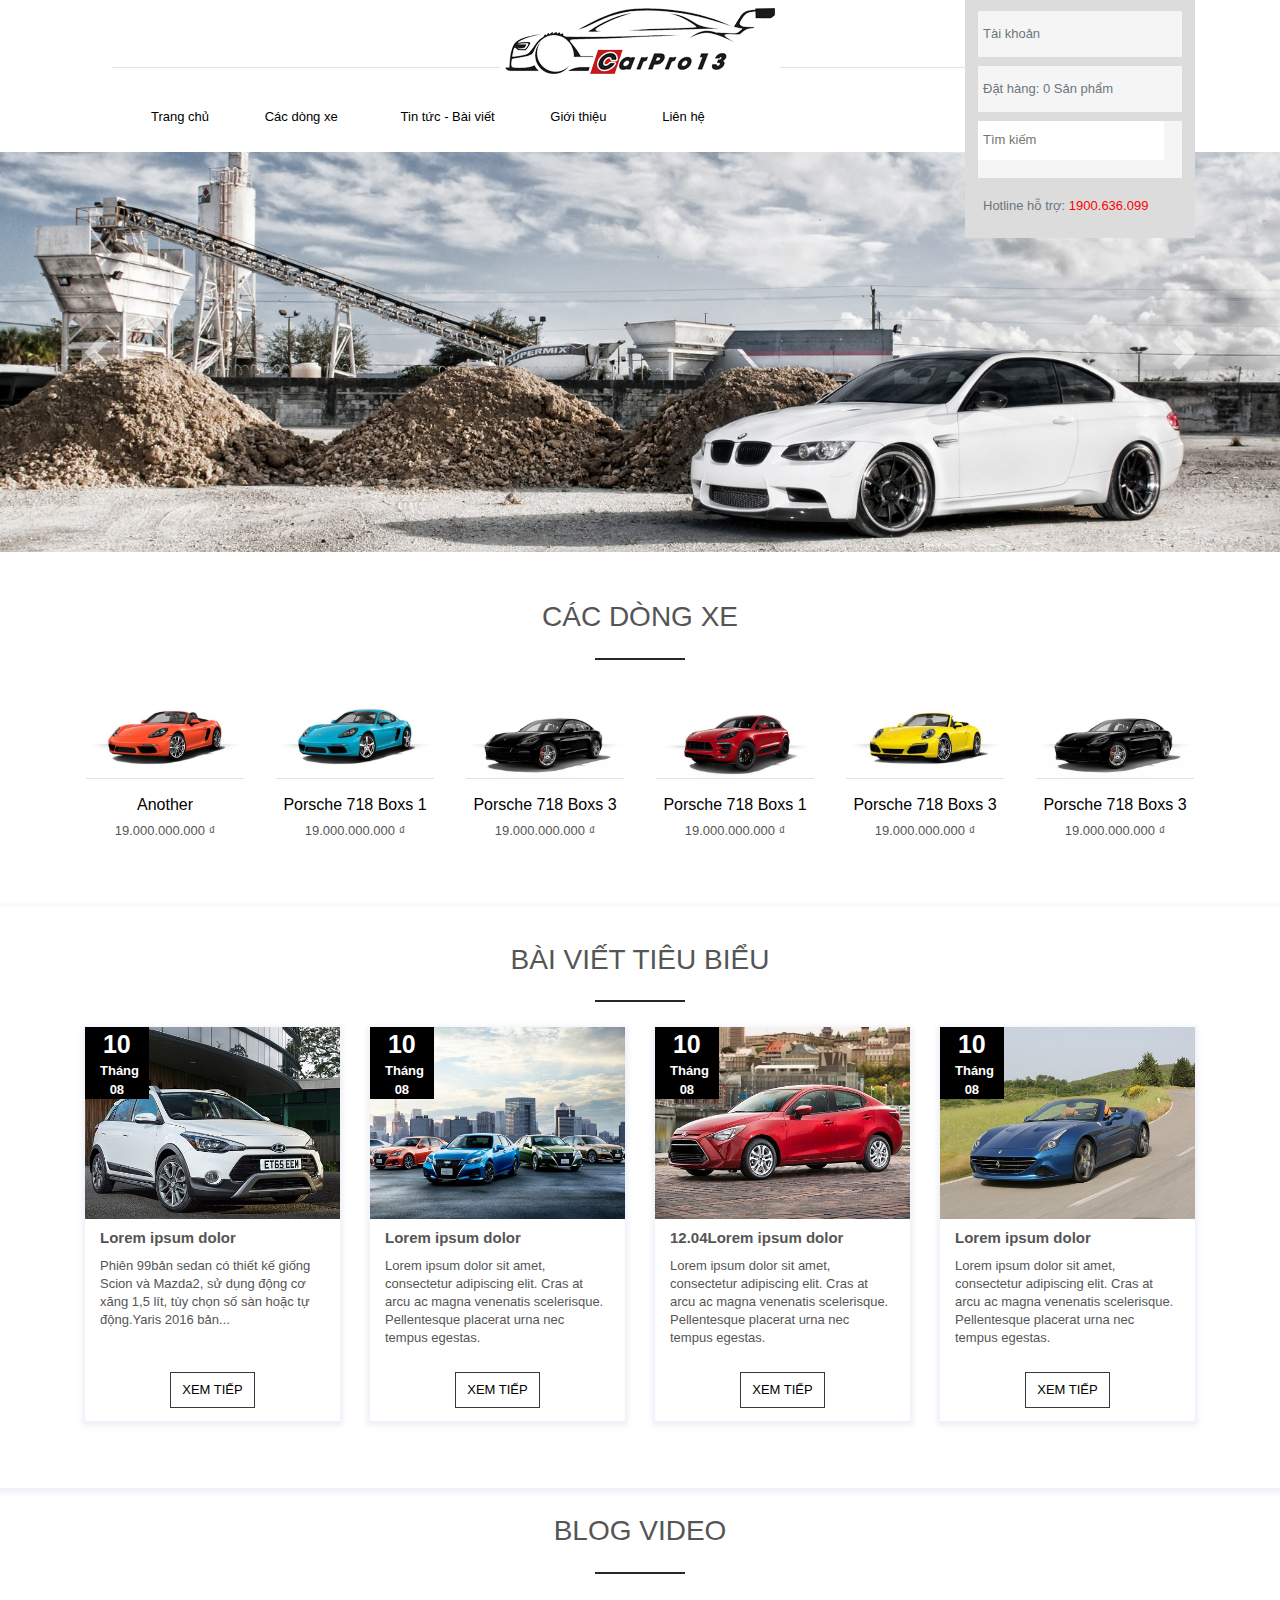
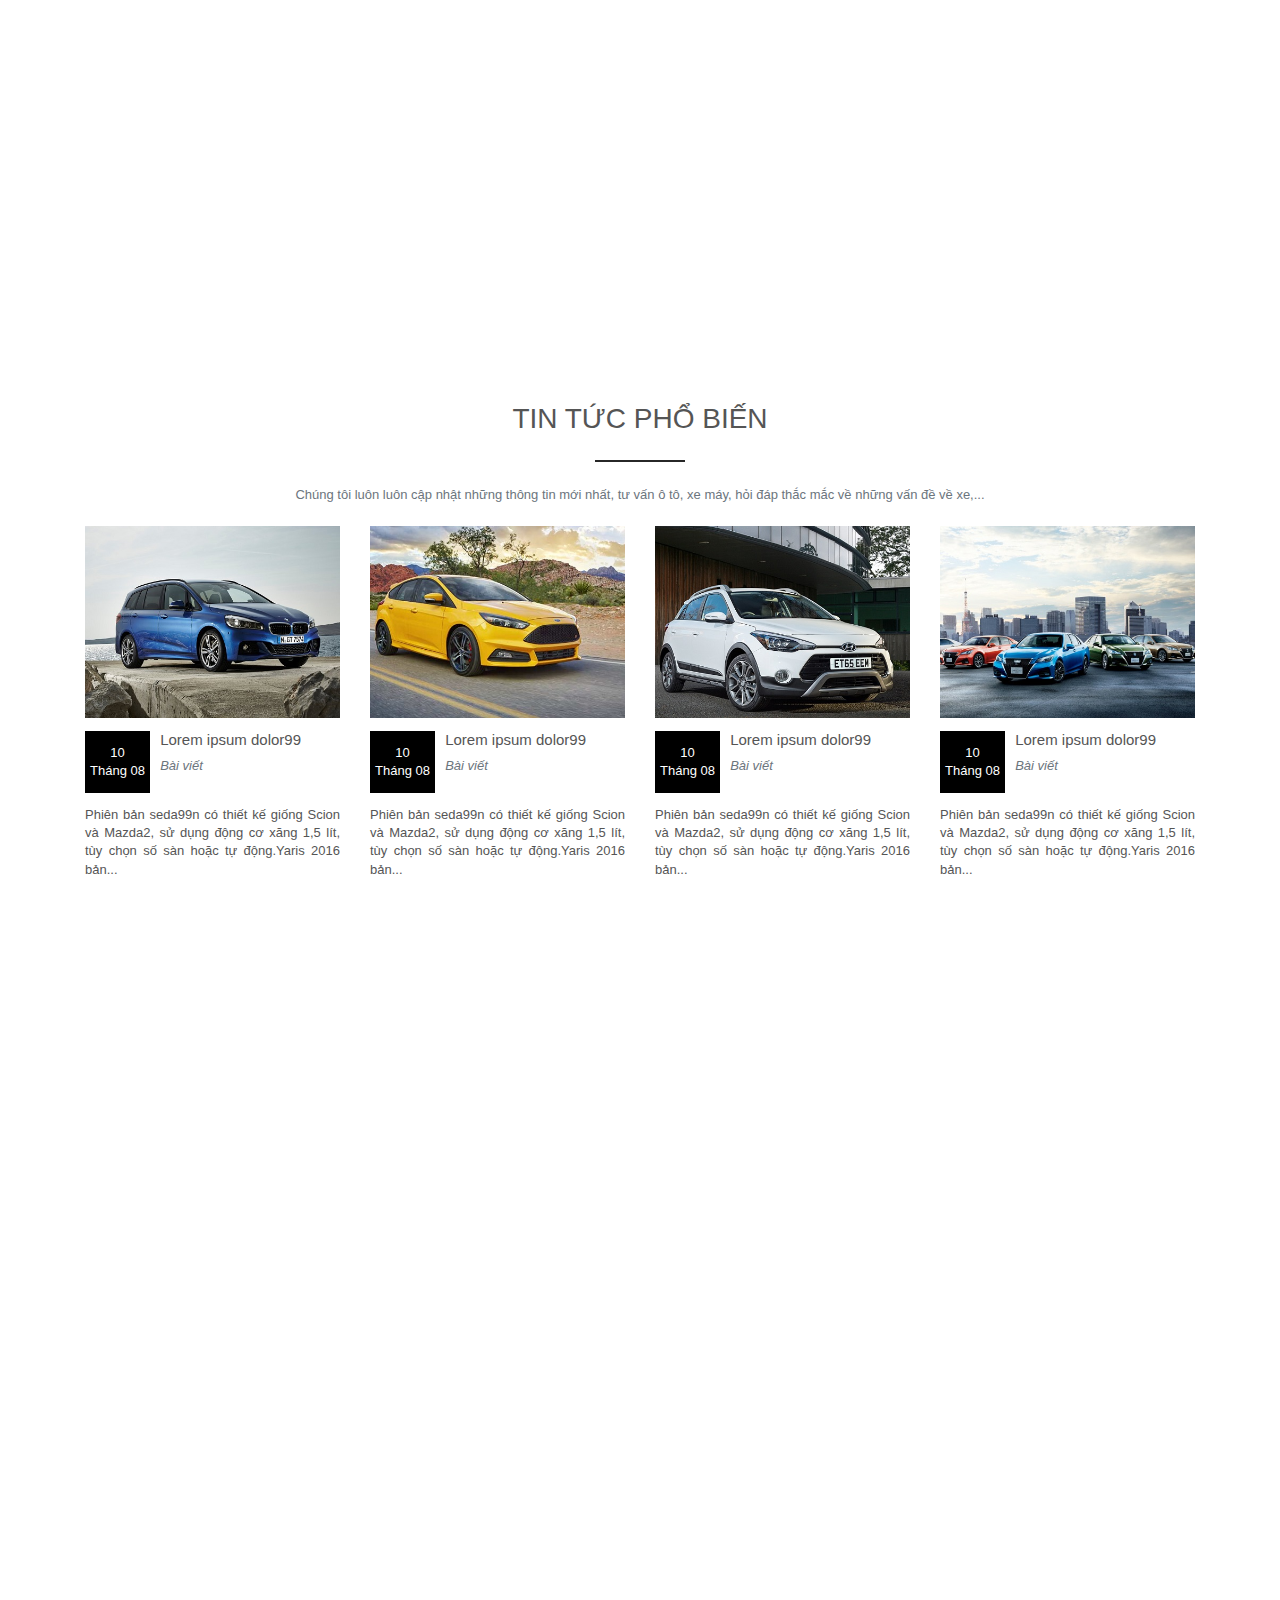
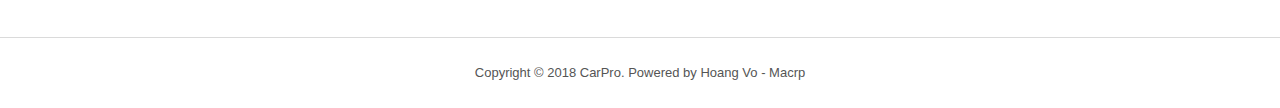
==== index.html @ 5f3abf49 "giao dien sieu xe" ====
<!doctype html>
<html lang="en">
  <head>
    <!-- Required meta tags -->
    <title>Giao diện siêu xe | Hoàng Huy MacRP</title>
    <meta charset="utf-8">
    <meta name="viewport" content="width=device-width, initial-scale=1, shrink-to-fit=no">
      <link rel="shortcut icon" href="themes/favicon.png" type="image/png" />
    <!-- Bootstrap CSS -->
     <link rel="stylesheet" href="https://maxcdn.bootstrapcdn.com/bootstrap/4.0.0/css/bootstrap.min.css" integrity="sha384-Gn5384xqQ1aoWXA+058RXPxPg6fy4IWvTNh0E263XmFcJlSAwiGgFAW/dAiS6JXm" crossorigin="anonymous">
      <link rel="stylesheet" href="https://use.fontawesome.com/releases/v5.1.0/css/all.css" integrity="sha384-lKuwvrZot6UHsBSfcMvOkWwlCMgc0TaWr+30HWe3a4ltaBwTZhyTEggF5tJv8tbt" crossorigin="anonymous">
<!--      css by me-->
      <link media="all" type="text/css" href="themes/css/main.css" rel="stylesheet">
	   <link media="all" type="text/css" href="themes/css/reponsive.css" rel="stylesheet">
<!--      wow animate-->
	  	<link rel="stylesheet" href="themes/css/animate.css">
        <script src="themes/js/wow.min.js"></script>
              <script>
              new WOW().init();
              </script>
        
  </head>
  <body>
		<header>
			<div class="container">
				<div class="text-center">
					<span class="my-left-logo"></span>
					<a href="index.html"><img src="images/logo.png" alt="logo"></a>
					<span class="my-right-logo"></span>
				</div>
				<div class="text-center my-user my-martopbot1em my-not-desktop">
					
					<div class="row my-martopbot1em">
						<div class="col-2 offset-3"><i class="fas fa-user"></i></div>
						<div class="col-2"><i class="fas fa-shopping-basket"></i></div>
						<div class="col-2">00₫</div>					
					</div>
					<div>Hotline hỗ trợ: <span class="my-color-red">1900.636.099</span></div>
				
				</div>
			
			</div>
                <div class="my-not-desktop">
                            <div class="container">
                                <div class="row mb-3">

                                    <div class="my-menu col-3 offset-1 text-center" data-toggle="collapse" href="#collapseExample" role="button" aria-expanded="false" aria-controls="collapseExample">Menu <i class="fas fa-angle-down"></i></div>

                                    <div class="my-search col-8">
                                        <form>
                                            <input type="search" placeholder="Tìm kiếm" class="col-8" style="padding-left:30%">
                                            <button type="submit" class="col-2"><i class="fas fa-search"></i></button>							
                                        </form>							
                                    </div>							
                                </div>
                            </div>
							<div class="collapse col-12 col-sm-12 my-list-menu" id="collapseExample">
								
										<ul class="col-12 col-sm-12">
                                            <li><a href="index.html">Trang chủ</a></li>	
                                            <li><a href="view-all-items.html">Các dòng xe</a></li>
                                            <li><a href="news.html">Tin tức - Bài viết</a></li>
                                            <li><a href="intro.html">Giới thiệu</a></li>
                                            <li><a href="contact.html">Liên hệ</a></li>
										</ul>
								
							</div>
				</div>
            <div class="container my-only-dekstop">
                <div class="my-top-menu my-relative">
                    <ul>
                        <li><a href="index.html">Trang chủ</a></li>	
                        <li class="my-cusor"><a href="view-all-items.html">Các dòng xe</a>&nbsp;&nbsp;<i class="fas fa-angle-down"></i>
                            <ul class="my-submenu1 wow fadeInUp">
                                <li>
                                    <a href="view-all-items.html">Porsche 991</a> &nbsp;&nbsp;<i class="fas fa-angle-right float-right mr-3"></i>
                                        <ul class="my-submenu2">
                                            <li><a href="#">Porsche Thailand</a></li>
                                            <li><a href="#">Porsche Malysia</a></li>
                                        </ul>          
                                </li>
                                <li><a href="#">Porsche Macan</a></li>
                                <li><a href="#">Porsche Lampor</a></li>                                
                                <li><a href="#">Porsche Panamerado</a></li>
                            
                            </ul>
                        
                        
                        </li>
                        <li><a href="news.html">Tin tức - Bài viết</a></li>
                        <li><a href="intro.html">Giới thiệu</a></li>
                        <li><a href="contact.html">Liên hệ</a></li>
                    
                    </ul>
                    <div class="my-box-top-right">
                        <div class="text-secondary">
                            
                            <div data-toggle="collapse" href="#collapseExample1" role="button" aria-expanded="false" aria-controls="collapseExample1" class="py-1">Tài khoản <span class="float-right pr-2"><i class="fas fa-chevron-down"></i></span></div>
                            <div class="collapse bg-white py-2 px-1 border-top border-dark" id="collapseExample1">
                                <div class="py-1"><a href="#">Đăng ký</a></div>
                                <div class="pt-1"><a href="#">Đăng nhập</a></div>
                            </div>
                        
                        </div>
                        <div class="text-secondary">
                            <div data-toggle="collapse" href="#collapseExample2" role="button" aria-expanded="false" aria-controls="collapseExample2" class="py-1">Đặt hàng:	0 Sản phẩm <span class="float-right pr-2"><i class="fas fa-chevron-down"></i></span></div>
                            <div class="collapse" id="collapseExample2">
                                <div class="col-6 p-2 mx-auto my-1 bg-white text-center border border-dark my-hoverbgdark-text-white my-cusor">
                                    <span>GIỎ HÀNG</span>
                                
                                </div>
                            </div>
                        
                        </div>
                        <div>
                            <form>
                                 <input type="search" placeholder="Tìm kiếm">
                                 <button type="submit" class="col-2"><i class="fas fa-search"></i></button>							
                            </form>	
                        </div>
                        <div class="text-secondary">Hotline hỗ trợ: <span style="color:red">1900.636.099</span></div>
                    
                    </div>
                </div>
            
            </div>
			
			
				

		</header>
	 <main id='home'>
		 <!--		 slideshow-->
	  	
			<div id="carouselExampleControls" class="carousel slide" data-ride="carousel">
			  <div class="carousel-inner">
				<div class="carousel-item active">
				  <img class="d-block w-100" src="images/slide_1.jpg" alt="First slide">
				</div>
				<div class="carousel-item">
				  <img class="d-block w-100" src="images/slide_2.jpg" alt="Second slide">
				</div>
				<div class="carousel-item">
				  <img class="d-block w-100" src="images/slide_3.jpg" alt="Third slide">
				</div>
			  </div>
			  <a class="carousel-control-prev my-zoom-btn" href="#carouselExampleControls" role="button" data-slide="prev">
				<span class="carousel-control-prev-icon" aria-hidden="true"></span>
				<span class="sr-only">Previous</span>
			  </a>
			  <a class="carousel-control-next my-zoom-btn" href="#carouselExampleControls" role="button" data-slide="next">
				<span class="carousel-control-next-icon" aria-hidden="true"></span>
				<span class="sr-only">Next</span>
			  </a>
			</div>
		 <section>
<!--            content site/-->
		 	<div class="container text-center">
			 	<div class="mt-5 mb-4"><h3>CÁC DÒNG XE</h3></div>
                <div class="my-top-line-title"></div>
			 	<div class="row my-cars wow bounceIn">
			
                    <div>
                        <div class="border-#dee2e64d border-bottom mt-1 mb-3 mx-3">
                            <a href="view-all-items.html">
                            <img class="img-fluid" src="images/iris_large.jpg" alt="Carousel 4">
                            </a>
                        </div>
                        <div>
                            <h2 class="p-b-2"><a href="view-all-items.html">Another</a></h2><div>19.000.000.000 ₫</div>

                        </div>
                    </div>
                        <div>
                        <div class="border-#dee2e64d border-bottom mt-1 mb-3 mx-3">
                            <a href="view-all-items.html">
                            <img class="img-fluid" src="images/iris__6__large.jpg" alt="Carousel 5">
                            </a>
                        </div>
                        <div>
                            <h2 class="p-b-2"><a href="view-all-items.html">Porsche 718 Boxs 1</a></h2><div>19.000.000.000 ₫</div>

                        </div>
                    </div>
                    <div>
                        <div class="border-#dee2e64d border-bottom mt-1 mb-3 mx-3">
                            <a href="view-all-items.html">
                            <img class="img-fluid" src="images/iris__30__large.jpg" alt="Carousel 6">
                            </a>
                        </div>
                        <div>
                            <h2 class="p-b-2"><a href="view-all-items.html">Porsche 718 Boxs 3</a></h2><div>19.000.000.000 ₫</div>

                        </div>
                    </div>

                    <div>
                        <div class="border-#dee2e64d border-bottom mt-1 mb-3 mx-3">
                            <a href="view-all-items.html">
                            <img class="img-fluid" src="images/iris__24__large.jpg" alt="Carousel 5">
                            </a>
                        </div>
                        <div>
                            <h2 class="p-b-2"><a href="view-all-items.html">Porsche 718 Boxs 1</a></h2><div>19.000.000.000 ₫</div>

                        </div>
                    </div>
                    <div>
                        <div class="border-#dee2e64d border-bottom mt-1 mb-3 mx-3">
                            <a href="view-all-items.html">
                            <img class="img-fluid" src="images/iris__12__large.jpg" alt="Carousel 6">
                            </a>
                        </div>
                        <div>
                            <h2 class="p-b-2"><a href="view-all-items.html">Porsche 718 Boxs 3</a></h2><div>19.000.000.000 ₫</div>

                        </div>
                    </div>
                    <div>
                        <div class="border-#dee2e64d border-bottom mt-1 mb-3 mx-3">
                            <a href="view-all-items.html">
                            <img class="img-fluid" src="images/iris__30__large.jpg" alt="Carousel 6">
                            </a>
                        </div>
                        <div>
                            <h2 class="p-b-2"><a href="view-all-items.html">Porsche 718 Boxs 3</a></h2><div>19.000.000.000 ₫</div>

                        </div>
                    </div>	
        
				
				</div>
			</div>
		 
		 </section>
	<section class="bai-viet-tieu-bieu">
		 	<div class="container pb-5">
                <div class="my-4 text-center"><h3>BÀI VIẾT TIÊU BIỂU</h3></div>			 	
                <div class="my-top-line-title"></div>
			 	<div class="row my-news">
			
                    <div class="col-lg-3">
                            <div>
                                <div class="my-relative">
                                    <div class="col-3 text-center my-absolute" style="background:#000; color:#fff">
                                        <div>10</div>
                                        <div>Tháng 08</div>
                                    </div>
                                    <img class="img-fluid" src="images/blog1.jpg" alt="Carousel 4">
                                </div>
                                <div class="col-12">
                                    <h2 class="p-b-2">Lorem ipsum dolor</h2>
                                    <div>Phiên 99bản sedan có thiết kế giống Scion và Mazda2, sử dụng động cơ xăng 1,5 lít, tùy chọn số sàn hoặc tự động.Yaris 2016 bản...</div>


                                </div>
                                <div class="col-4 p-2 mx-auto bg-white text-center border border-dark my-hoverbgdark-text-white my-cusor">
                                    <a href="detail-news.html" title="xem tiep">XEM TIẾP</a>
                                </div>
                            </div>
                    </div>

                    <div class="col-lg-3">
                        <div>
                            <div class="my-relative">
                                <div class="col-3 text-center my-absolute" style="background:#000; color:#fff">
                                    <div>10</div>
                                    <div>Tháng 08</div>
                                </div>
                                <img class="img-fluid" src="images/blog3.jpg" alt="Carousel 6">
                            </div>
                            <div class="col-12">
                                <h2 class="p-b-2">Lorem ipsum dolor</h2><div>Lorem ipsum dolor sit amet, consectetur adipiscing elit. Cras at arcu ac magna venenatis scelerisque. Pellentesque placerat urna nec tempus egestas.</div>

                            </div>
                            <div class="col-4 p-2 mx-auto bg-white text-center border border-dark my-hoverbgdark-text-white my-cusor">
                                <a href="detail-news.html" title="xem tiep">XEM TIẾP</a>

                            </div>
                        </div>    
                    </div>

                    <div class="col-lg-3">
                        <div>
                            <div class="my-relative">
                                <div class="col-3 text-center my-absolute" style="background:#000; color:#fff">
                                    <div>10</div>
                                    <div>Tháng 08</div>
                                </div>
                                <img class="img-fluid" src="images/blog4_large.jpg" alt="Carousel 5">
                            </div>
                            <div class="col-12">
                                <h2 class="p-b-2"><span class="pull-xs-right">12.04</span>Lorem ipsum dolor</h2><div>Lorem ipsum dolor sit amet, consectetur adipiscing elit. Cras at arcu ac magna venenatis scelerisque. Pellentesque placerat urna nec tempus egestas.</div>

                            </div>
                            <div class="col-4 p-2 mx-auto bg-white text-center border border-dark my-hoverbgdark-text-white my-cusor">
                                <a href="detail-news.html" title="xem tiep">XEM TIẾP</a>
                            </div>
                        </div>    
                    </div>
                    <div class="col-lg-3">
                        <div>
                            <div class="my-relative" >
                                <div class="col-3 text-center my-absolute" style="background:#000; color:#fff">
                                    <div>10</div>
                                    <div>Tháng 08</div>
                                </div>
                                <img class="img-fluid" src="images/blog2.jpg" alt="Carousel 6">
                            </div>
                            <div class="col-12">
                                <h2 class="p-b-2">Lorem ipsum dolor</h2><div>Lorem ipsum dolor sit amet, consectetur adipiscing elit. Cras at arcu ac magna venenatis scelerisque. Pellentesque placerat urna nec tempus egestas.</div>

                            </div>
                            <div class="col-4 p-2 mx-auto bg-white text-center border border-dark my-hoverbgdark-text-white my-cusor">
                                <a href="detail-news.html" title="xem tiep">XEM TIẾP</a>
                            </div>
                        </div>    
                    </div>
				
        
				
				</div>
			</div>
		 
		 </section>
		 <section>
		 	<div class="container my-blog-video">
                <div class="my-4 text-center"><h3 class="text-center">BLOG VIDEO</h3></div>			 	
                <div class="my-top-line-title"></div>
                <div class="row">
                    <article class="col-lg-4 wow fadeInLeft">
                        <div class="row">
                            <div class="col-lg-12">
                                <a href="detail-news.html"><img src="images/image-video1.jpg" alt="video images" id="12"></a>

                            </div>
                            <div class="col-lg-6">
                                <a href="detail-news.html"><img src="images/image-video6.jpg" alt="video images"></a>
                            </div>
                            <div class="col-lg-6">
                                <a href="detail-news.html"><img src="images/image-video7.jpg" alt="video images"></a>
                            </div>
                        </div>    
                    </article>
                        <article class="col-lg-4 wow fadeInUp">  
                            <div class="row">
                                <div class="col-lg-6">
                                    <a href="detail-news.html"><img src="images/image-video6.jpg" alt="video images"></a>
                                </div>
                                <div class="col-lg-6">
                                    <a href="detail-news.html"><img src="images/image-video1.jpg" alt="video images"></a>
                                </div>
                                <div class="col-lg-12">
                                    <a href="detail-news.html"><img src="images/image-video7.jpg" alt="video images"></a>
                                </div>
                            </div>

                        </article> 
                        <article class="col-lg-4 wow fadeInRight">
                            <div class="row">
                                <div class="col-lg-12">
                                    <a href="detail-news.html"><img src="images/image-video6.jpg" alt="video images"></a>
                                </div>
                                <div class="col-lg-6">
                                    <a href="detail-news.html"><img src="images/image-video7.jpg" alt="video images"></a>
                                </div>
                                <div class="col-lg-6">
                                    <a href="detail-news.html"><img src="images/image-video1.jpg" alt="video images"></a>
                                </div>
                            </div>    
                        </article>
				</div>
			</div>
		 
		 
		 </section>
    <section data-aos="zoom-in-down">
		 	<div class="container">
                <div class="text-center mb-4">
                    <div class="my-4 text-center"><h3>TIN TỨC PHỔ BIẾN</h3></div>                     		 	
                    <div class="my-top-line-title"></div>
                    <h5 class="text-secondary">Chúng tôi luôn luôn cập nhật những thông tin mới nhất, tư vấn ô tô, xe máy, hỏi đáp thắc mắc về những vấn đề về xe,...</h5>
                </div>
                <div class="row my-news-popular">
                    <div class="my-border col-lg-3">
                        <div class="col-12 my-marbot1em">						
                            <img class="img-fluid" src="images/blog10.jpg" alt="Carousel 4">
                        </div>
                        <div class="col-12">
                            <div>
                                <div class="text-center float-left" style="background:#000; color:#fff;padding: 1em 5px">
                                    <div>10</div>
                                    <div>Tháng 08</div>
                                </div>
                                <div class="col-12 my-left5per">
                                    <h3 class="p-b-2">Lorem ipsum dolor99</h3>
                                    <i class="fas fa-file-invoice text-secondary"> Bài viết</i>
                                </div>

                            </div>
                            <div class="clearfix"></div>

                                <div class="my-padtb1em">Phiên bản seda99n có thiết kế giống Scion và Mazda2, sử dụng động cơ xăng 1,5 lít, tùy chọn số sàn hoặc tự động.Yaris 2016 bản...</div>

                        </div>

                    </div>
                    <div class="my-border col-lg-3">
                        <div class="col-12 my-marbot1em">						
                            <img class="img-fluid" src="images/blog7.jpg" alt="Carousel 4">
                        </div>
                        <div class="col-12">
                            <div>
                                <div class="text-center float-left" style="background:#000; color:#fff;padding: 1em 5px">
                                    <div>10</div>
                                    <div>Tháng 08</div>
                                </div>
                                <div class="col-12 my-left5per">
                                    <h3 class="p-b-2">Lorem ipsum dolor99</h3>
                                    <i class="fas fa-file-invoice text-secondary"> Bài viết</i>
                                </div>

                            </div>
                            <div class="clearfix"></div>

                                <div class="my-padtb1em">Phiên bản seda99n có thiết kế giống Scion và Mazda2, sử dụng động cơ xăng 1,5 lít, tùy chọn số sàn hoặc tự động.Yaris 2016 bản...</div>

                        </div>

                    </div>
                    <div class="my-border col-lg-3">
                        <div class="col-12 my-marbot1em">						
                            <img class="img-fluid" src="images/blog1.jpg" alt="Carousel 4">
                        </div>
                        <div class="col-12">
                            <div>
                                <div class="text-center float-left" style="background:#000; color:#fff;padding: 1em 5px">
                                    <div>10</div>
                                    <div>Tháng 08</div>
                                </div>
                                <div class="col-12 my-left5per">
                                    <h3 class="p-b-2">Lorem ipsum dolor99</h3>
                                    <i class="fas fa-file-invoice text-secondary"> Bài viết</i>
                                </div>

                            </div>
                            <div class="clearfix"></div>

                                <div class="my-padtb1em">Phiên bản seda99n có thiết kế giống Scion và Mazda2, sử dụng động cơ xăng 1,5 lít, tùy chọn số sàn hoặc tự động.Yaris 2016 bản...</div>

                        </div>

                    </div>
                    <div class="my-border col-lg-3">
                        <div class="col-12 my-marbot1em">						
                            <img class="img-fluid" src="images/blog3.jpg" alt="Carousel 4">
                        </div>
                        <div class="col-12">
                            <div>
                                <div class="text-center float-left" style="background:#000; color:#fff;padding: 1em 5px">
                                    <div>10</div>
                                    <div>Tháng 08</div>
                                </div>
                                <div class="col-12 my-left5per">
                                    <h3 class="p-b-2">Lorem ipsum dolor99</h3>
                                    <i class="fas fa-file-invoice text-secondary"> Bài viết</i>
                                </div>

                            </div>
                            <div class="clearfix"></div>

                                <div class="my-padtb1em">Phiên bản seda99n có thiết kế giống Scion và Mazda2, sử dụng động cơ xăng 1,5 lít, tùy chọn số sàn hoặc tự động.Yaris 2016 bản...</div>

                        </div>

                    </div>    
               </div>         
	
			</div>
		 
		 </section>     
	  
	  
	  </main>
	  <footer>
           
            <iframe  class="my-width100per wow fadeInUp" src="https://www.google.com/maps/embed?pb=!1m18!1m12!1m3!1d3919.707158311938!2d106.69868531435014!3d10.757037492334693!2m3!1f0!2f0!3f0!3m2!1i1024!2i768!4f13.1!3m3!1m2!1s0x31752f6d5b5b3f63%3A0xc3aa44576e890930!2sVan+Don+Pool!5e0!3m2!1sen!2s!4v1530458275713" height="300" frameborder="0" style="border:0;    margin: 0 0 2em 0;" allowfullscreen></iframe>
          <div class="container">
            <div class="row">
                <div class="col-sm-12 col-lg-3 wow fadeInUp">
                    <div class="my-martopbot1em text-center"><img src="images/logo.png" alt="logo-car"></div>
                    <div>Thay mặt cho Công Ty TNHH Xe Hơi Thể Thao Uy Tín – Nhà nhập khẩu & Phân phối chính thức duy nhất thương hiệu xe hơi Porsche tại Việt Nam, tôi hân hạnh chào đón Quý Khách đến trang web chủ của chúng tôi bao gồm tất cả các hoạt động và các sự kiện của Porsche tại Việt Nam.</div>
                    <br>
                    <div class="my-get-news">
                        <h5>Đăng ký để nhận tin</h5>
                        <div>
                            <form action="" method="">
                                <input type="email" placeholder="Email của bạn">
                                <button type="submit"><i class="fas fa-envelope"></i></button>
                            
                            </form>
                        </div>
                        
                    </div>
                </div>
                <div class="col-sm-12 col-lg-3 wow fadeInUp">
                <h5>HÌNH ẢNH</h5>
                    <div class="my-top-line"></div>
                    <div class="my-show-flex">
                        <div>
                            <img src="images/blog1.jpg" alt="img-demo">
                        </div>
                        <div>
                            <img src="images/blog8.jpg" alt="img-demo">
                        </div>
                        <div>
                            <img src="images/blog10.jpg" alt="img-demo">
                        </div>
                        <div>
                            <img src="images/blog2.jpg" alt="img-demo">
                        </div>
                        <div>
                            <img src="images/blog7.jpg" alt="img-demo">
                        </div>
                        <div>
                            <img src="images/blog1.jpg" alt="img-demo">
                        </div>
                        <div>
                            <img src="images/blog9.jpg" alt="img-demo">
                        </div>
                        <div>
                            <img src="images/blog10.jpg" alt="img-demo">
                        </div>
                        <div>
                            <img src="images/blog7.jpg" alt="img-demo">
                        </div>
                    </div>
                </div>
                <div class="col-sm-12 col-lg-3 wow fadeInUp">
                <h5>THÔNG TIN LIÊN HỆ</h5>
                    <div class="my-top-line"></div>
                    <div><p>Địa chỉ:</p>
                        <p>56 Vân Côi, Phường 5, Quận Tân Bình Tp. Hồ Chí Minh</p>
                    </div>
                    <div><p>Hotline: </p>
                        <p>1900 636 099<br> 
                            0988 955 189</p>
                            
                    </div>
                    <div>
                        <p>Email:</p>
                        <p>email@gmail.com <br> 
                        lienhe@gmail.com</p>
                         
                    </div>
                    <div class="my-fa" style="display: flex;">
                        <div><i class="fa-2x fab fa-google-plus-g"></i></div>
                        <div><i class="fa-2x fab fa-facebook-square"></i></div>
                        <div><i class="fa-2x fab fa-twitter-square"></i></div>
                        <div><i class="fa-2x fab fa-pinterest-square"></i></div>
                    </div>
                </div>
                <div class="col-sm-12 col-lg-3 wow fadeInUp">
                <h5>FACEBOOK</h5>
                    <div class="my-top-line"></div>
                    <div class="text-center">
                        <iframe src="https://www.facebook.com/plugins/page.php?href=https%3A%2F%2Fwww.facebook.com%2Fbitcointech4DOTcom&tabs=timeline&width=340&height=223&small_header=false&adapt_container_width=true&hide_cover=false&show_facepile=true&appId" width="100%" height="223" style="border:none;overflow:hidden" scrolling="no" frameborder="0" allowTransparency="true" allow="encrypted-media"></iframe>
                    </div>
                  
                </div>
            </div>
        
       </div>
	       <div class="text-center">Copyright © 2018 CarPro. Powered by Hoang Vo - Macrp</div>  
	  </footer>

    <!-- Optional JavaScript -->
    <!-- jQuery first, then Popper.js, then Bootstrap JS -->
    <script src="https://code.jquery.com/jquery-3.2.1.slim.min.js" integrity="sha384-KJ3o2DKtIkvYIK3UENzmM7KCkRr/rE9/Qpg6aAZGJwFDMVNA/GpGFF93hXpG5KkN" crossorigin="anonymous"></script>
    <script src="https://cdnjs.cloudflare.com/ajax/libs/popper.js/1.12.9/umd/popper.min.js" integrity="sha384-ApNbgh9B+Y1QKtv3Rn7W3mgPxhU9K/ScQsAP7hUibX39j7fakFPskvXusvfa0b4Q" crossorigin="anonymous"></script>
    <script src="https://maxcdn.bootstrapcdn.com/bootstrap/4.0.0/js/bootstrap.min.js" integrity="sha384-JZR6Spejh4U02d8jOt6vLEHfe/JQGiRRSQQxSfFWpi1MquVdAyjUar5+76PVCmYl" crossorigin="anonymous"></script>

      
	 <script>
	 
	jQuery(document).ready(function(){
		jQuery(".my-search>form>input").focusout(function(){
        jQuery(".my-search>form>input").css('padding-left','30%');
    });
			jQuery(".my-search>form>input").focusin(function(){
        jQuery(".my-search>form>input").css('padding-left','1em');
    });
		
    });
    
	  </script> 
  </body>
</html>
---- themes/css/main.css ----
body{
	margin: 0;
    padding: 0;
    font-size: 13px;
    color: #555555;
    line-height: 1.4;
}
h5{
    font-size: 13px;
    color: #555555;
}
a{
    color: #000;
    text-decoration: none!important
}
.my-not-desktop a{
    color: white
}
.btp{
	background: red
}
.my-relative{
    position: relative;
}
.my-absolute{
    position: absolute
}
.my-left5per{
    left: 4%
}
.btc{
	background: yellow
}
.my-color-red{
	color: #ef3232
}
.my-user>div:first-child div{
       border: 1px solid #dadada;
    margin-right: 10px;
    padding: 5px 0
          -moz-border-radius: 5px;
    -webkit-border-radius: 5px;
    --border-radius: 5px;
    border-radius: 5px;
}
.carousel-control-next-icon, .carousel-control-prev-icon{height: 35px;width: 35px}
.my-martopbot1em{
	margin: 1em auto;
}
.my-border{
    border-bottom: 1px solid #dadada;
    margin-bottom: 1em
}
.my-marbot1em{
	margin-bottom:1em;
}
.my-martop1em{
	margin-top:1em;
}
.my-search>form>input{
	transition: 0.4s all;
	border: none;
	padding: 5px;
    outline:none
}
.my-search>form>button{
	border: none;
	background: none
}
.my-menu{
	border: 1px solid #dbdbdb;
	padding: 5px
}
li{
	list-style: none
}
.my-list-menu{
	padding: 0
}
.my-list-menu> ul li{
	padding:10px 15px;
	border-bottom: 1px solid #323232;
	background-color: #444;
	color: #fff
}
.my-list-menu> ul{
	padding: 0;
	margin: 0
}
.my-news-populars .my-border{
    border: 1px solid #dadada;
    margin-bottom: 1em
}
.my-news-popular h3{
    font-size: 15px
}
.my-pad1em{
    padding: 1em
}
.my-padtb1em{
    padding: 1em 0
}
.my-cars {
	display: flex;
    min-height: 15em
}
.my-cars> div{
	flex-basis: 50%;
}
.my-cars h2{
    font-size: 16px
}
/*
.my-cars> div img{
	max-width: 80%
}
*/
.my-cusor{
    cursor: pointer
}
section{
	margin-bottom: 2em
}
#home .my-news> div>div{
	box-shadow: 0 2px 5px 3px #eff1f8;
	margin:0 15px 1.5em 15px;
    padding: 0 0 1em 0
}
.my-news> div{
    padding: 0
}
.my-news>div> div> div:nth-child(2){
    min-height: 11em;
}
.my-news-populars h2{
	font-size: 20px
}
.my-top-line{
    background: #272727;
    height: 3px;
    width: 45px;
    margin: 0;
    margin-bottom: 25px;
    text-align: left;
}
.my-top-line-title{
    background: #272727;
    height: 2px;
    width: 90px;
    margin: 0 auto  ;
    margin-bottom: 25px;
}
/*
.my-view-more.my-news> div> div:last-child{
	border: 1px solid #000;
	padding: 5px 10px;
	margin: 1em;
	text-align: center
}
*/
.my-news> div> div div div:last-child{
	font-size: 13px
}
.my-news> div> div h2{
	font-size: 15px;
    font-weight: 600;
    margin: 10px auto
}
.my-news> div> div div div:first-child{
	font-size:25px;font-weight:600
}
.my-blog-video img{
	max-width: 100%;
}
.my-width100per{
    width: 100%
}
.flip {
  transform: rotateY(-180deg);
}
.transition{
	-moz-transition: transform 0.9s;
  -webkit-transition: transform 0.9s;
  transition: transform 0.9s;
opacity: 0.0;
}
#12{
	-moz-transition: transform 0.9s;
  -webkit-transition: transform 0.9s;
  transition: transform 0.9s;
}
footer>div:last-child{
    padding: 2em;
    margin-top: 2em;
    border-top: 1px solid #dadada
}
.my-get-news input{
    background-color: #333333;
    border: none;
    padding: 1em;
    width: 75%;
  
}
.my-get-news div{
    margin-left: 2em
}
.my-get-news button{
    position: absolute;
    padding: 1em;
    background: #222222;
    border:none;
    color: #fff;
}
footer>div>div>div{
    margin-bottom: 2em
}
div div img{
    max-width: 100%
}
footer .my-show-flex{
    display: flex;flex-wrap: wrap
}
footer .my-show-flex>div{
    flex-basis: 30%;
    margin:0 10px 10px 0
}
footer .my-fa div{
    border: 1px solid #000;
    padding: 5px 8px;
    margin-right: 1em
}
---- themes/css/reponsive.css ----
/*// Small devices (landscape phones, 576px and up)*/
@media (min-width: 576px){ 
    .my-cars> div img{
        max-width: 100%
    }
    section[class="bai-viet-tieu-bieu"]{
        padding-top: 1em;
        box-shadow: 0 2px 5px 3px #eff1f8;
    }
}

/*// Medium devices (tablets, 768px and up)*/
@media (min-width: 768px) { ... }

@media (max-width: 992px) { 
    .my-only-dekstop{
        display: none
    }
}
/*// Large devices (desktops, 992px and up)*/
@media (min-width: 992px) {
    .modal-dialog{
        max-width: 999px;
    }
    .my-blog-video img:hover{
        opacity: 0.7;
        cursor: pointer
    }
    .my-not-desktop{
        display: none
    }
    .my-hoverbgdark-text-white:hover{
        background-color: #000!important;
        color: white!important
    }
    .my-news .my-hoverbgdark-text-white:hover a{
        color: white
    }
    .my-only-dekstop ul li{
        display: inline-block;
        padding:0 2em
    }
    .my-submenu1,.my-submenu2{
        display: none;
        padding: 0
    }
    .my-top-menu> ul{
        margin-bottom: 0
    }
    .my-only-dekstop .my-top-menu>ul>li:hover>a{
        color: red
    }
    .my-top-menu> ul> li:nth-child(2){
        position: relative;
        padding: 2em;
    }
    .my-submenu1{
        position: absolute;
        background-color: white;
        z-index: 2;
        top: 99%;
        width: 170%;
        left: 0;
        border-top:1px dotted #ddd
    }
    .my-submenu1> li:nth-child(1):before,.my-submenu1:before{
        content: "";
        position: absolute;
       transform: rotate(45deg);
        background: white;
        height: 15px;
        width: 15px;
        top: -7px;
        left: 20%;
        border: 1px solid;
        border-color: #ddd transparent transparent #ddd ;
        
    }
    .my-submenu2:before,.my-submenu2>li:first-child:before{
        content: "";
        height: 15px;
        width: 15px;
        position: absolute;
        border: 1px solid;
        border-color: #ddd transparent transparent #ddd ;
        transform: rotate(-45deg);
        top: 15px;
        left: -8px;
        background: white;
        
    }
    .my-submenu1> li:nth-child(1):hover:before,.my-submenu2>li:first-child:hover:before{
        background: #000;
        border-color: #000
    }
    .my-submenu1 li{
        padding: 1em!important
    }
    .my-submenu1 li:hover{
        background-color: black;
    }
    .my-submenu1 li:hover >a{
        color: white
    }
    .my-submenu1 li a{
        padding: 1em
    }
   
    .my-submenu2{
        position: absolute;
        background-color: white;
        z-index: 2;
        left: 100%;
        top: 0;
        width: 100%;
    }
    .my-top-menu ul li:nth-child(2):hover .my-submenu1{
        display: block
    }
    
    .my-submenu1 li:nth-child(1):hover .my-submenu2{
        display: block
    }
    
    ul.my-submenu1 li{
        display: block
    } 
    .my-cars{
        flex-wrap: initial
    }
    .my-cars div>div:hover{
      -webkit-transition: all 0.2s linear;
        transition: all 0.2s linear;
        -webkit-box-shadow: 0 15px 30px rgba(0,0,0,0.1);   
    -webkit-transform: translate3d(0, -2px, 0);
         box-shadow: 0 15px 30px rgba(0,0,0,0.1);
    transform: translate3d(0, -2px, 0);
        padding: 5px 0
    }
/*
    .my-news> div{
        margin: 0
    }
*/
    .my-news-popular>div>div{
        padding: 0
    }
    .my-news-popular>div{
        border: none;
        text-align: justify
    }
    .my-news-popular>div:hover{
        -webkit-transition: all 0.2s linear;
        transition: all 0.2s linear;
        -webkit-box-shadow: 0 15px 30px rgba(0,0,0,0.1);   
    -webkit-transform: translate3d(0, -2px, 0);
         box-shadow: 0 15px 30px rgba(0,0,0,0.1);
    transform: translate3d(0, -2px, 0);
    }
    footer .my-show-flex>div{
        flex-basis: 28%
    }
    .my-left-logo{
	padding-right: 35%;
    border-bottom: 1px solid #e4e4e4;
    position: relative;
    top: 20px;
}
.my-right-logo{
	padding-left: 35%;
    border-bottom: 1px solid #e4e4e4;
    position: relative;
    top: 20px;
}
    .my-box-top-right{
        background-color: gainsboro;
        position: absolute;
        top:-120%;
        right: 0;
        padding: 1em;
        z-index: 2;
        max-width: 230px;
        font-size: 13px
    }
    .my-box-top-right> div{
        margin-bottom: 0.7em;
        background-color: #f5f5f5;
        padding: 10px 5px;
    }
    .my-box-top-right> div:nth-child(3){
        padding: 0
    }
    .my-box-top-right> div:last-child{
        margin-bottom: 0;
        background-color: gainsboro
    }
    .my-box-top-right> div input{
        padding: 10px 5px;
        border: none;
        outline: none;
    }
    .my-box-top-right> div button{
        border: none;
        background: none
    }
    .my-blog-video article div> div{
        padding: 0 2px 0 0 
    }
    
}

/*// Extra large devices (large desktops, 1200px and up)*/
@media (min-width: 1200px) { 
	
}
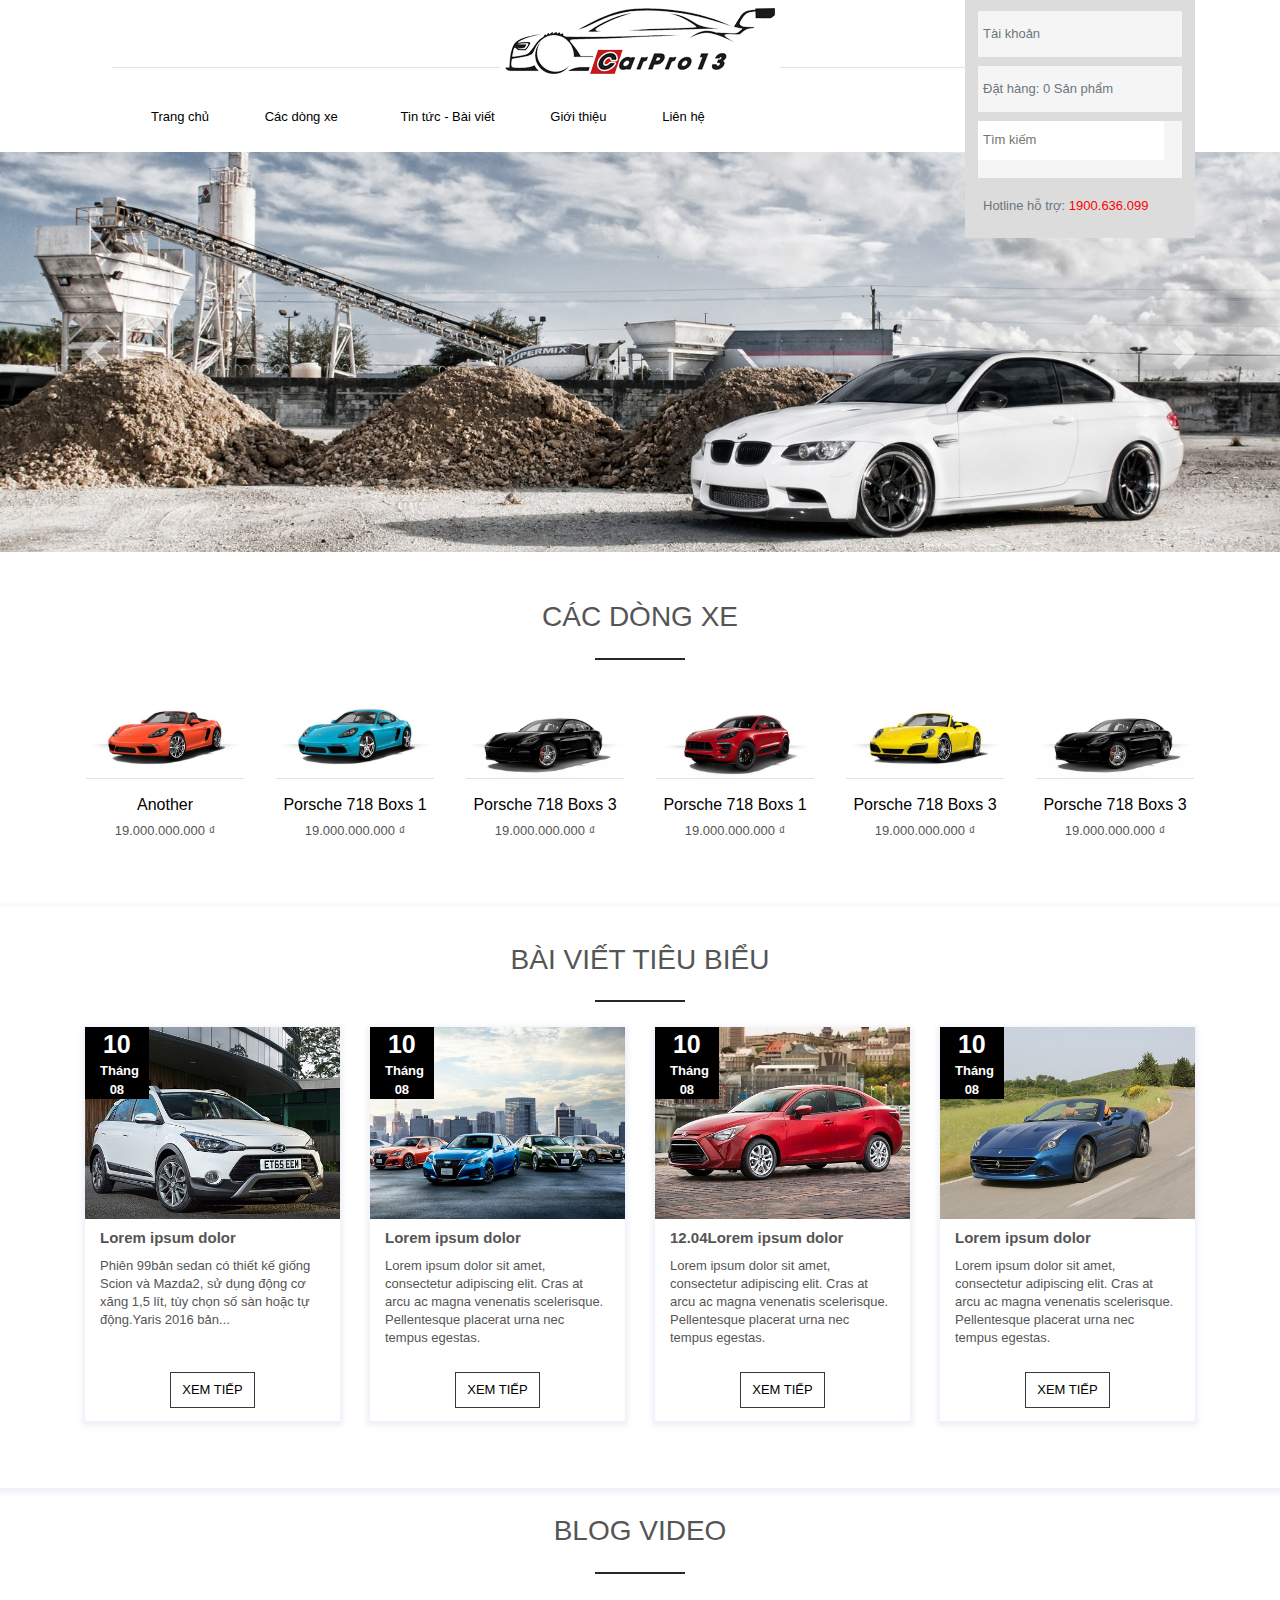
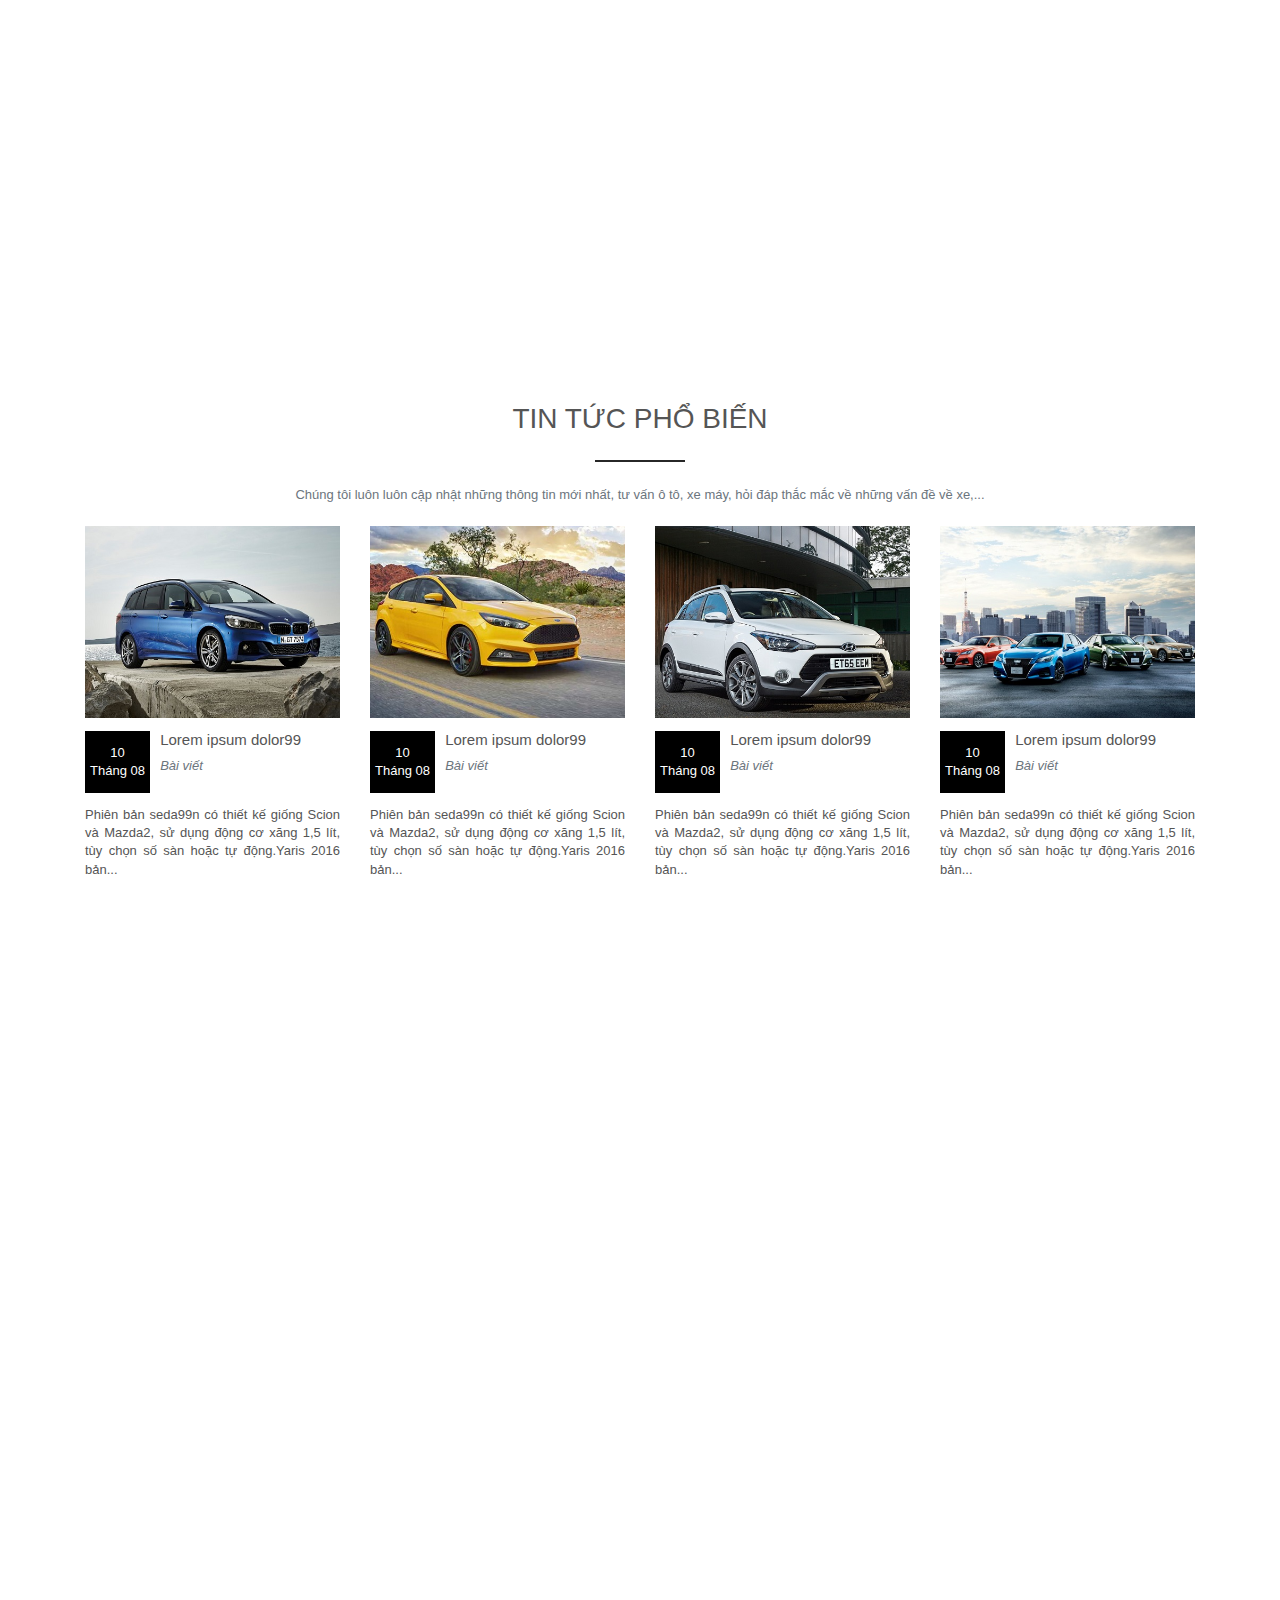
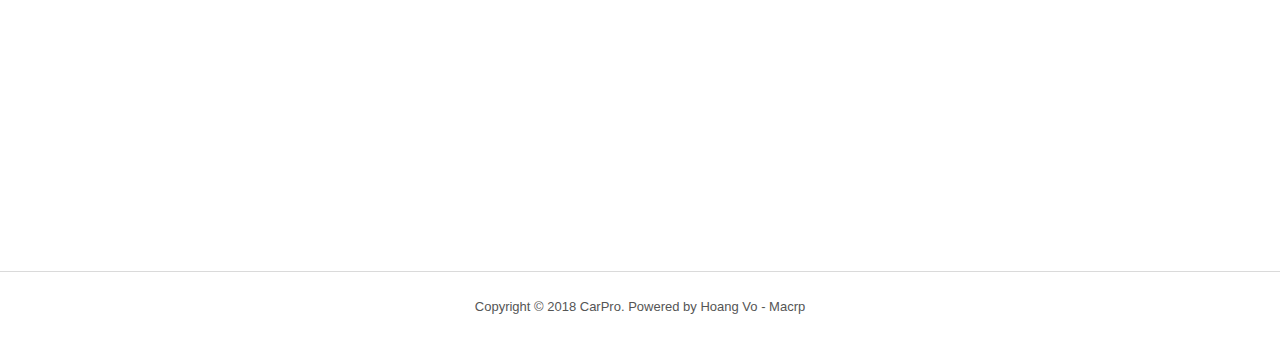
==== commit 04d34ff8: "update" ====
--- a/index.html
+++ b/index.html
@@ -564,7 +564,7 @@
                 <h5>FACEBOOK</h5>
                     <div class="my-top-line"></div>
                     <div class="text-center">
-                        <iframe src="https://www.facebook.com/plugins/page.php?href=https%3A%2F%2Fwww.facebook.com%2Fbitcointech4DOTcom&tabs=timeline&width=340&height=223&small_header=false&adapt_container_width=true&hide_cover=false&show_facepile=true&appId" width="100%" height="223" style="border:none;overflow:hidden" scrolling="no" frameborder="0" allowTransparency="true" allow="encrypted-media"></iframe>
+                       <iframe src="https://www.facebook.com/plugins/page.php?href=https%3A%2F%2Fwww.facebook.com%2FcaySinhvien.vn%2F&tabs=timeline&width=340&height=500&small_header=false&adapt_container_width=true&hide_cover=false&show_facepile=true&appId" width="340" height="500" style="border:none;overflow:hidden" scrolling="no" frameborder="0" allowTransparency="true" allow="encrypted-media"></iframe>
                     </div>
                   
                 </div>
@@ -595,4 +595,4 @@
     
 	  </script> 
   </body>
-</html>+</html>
